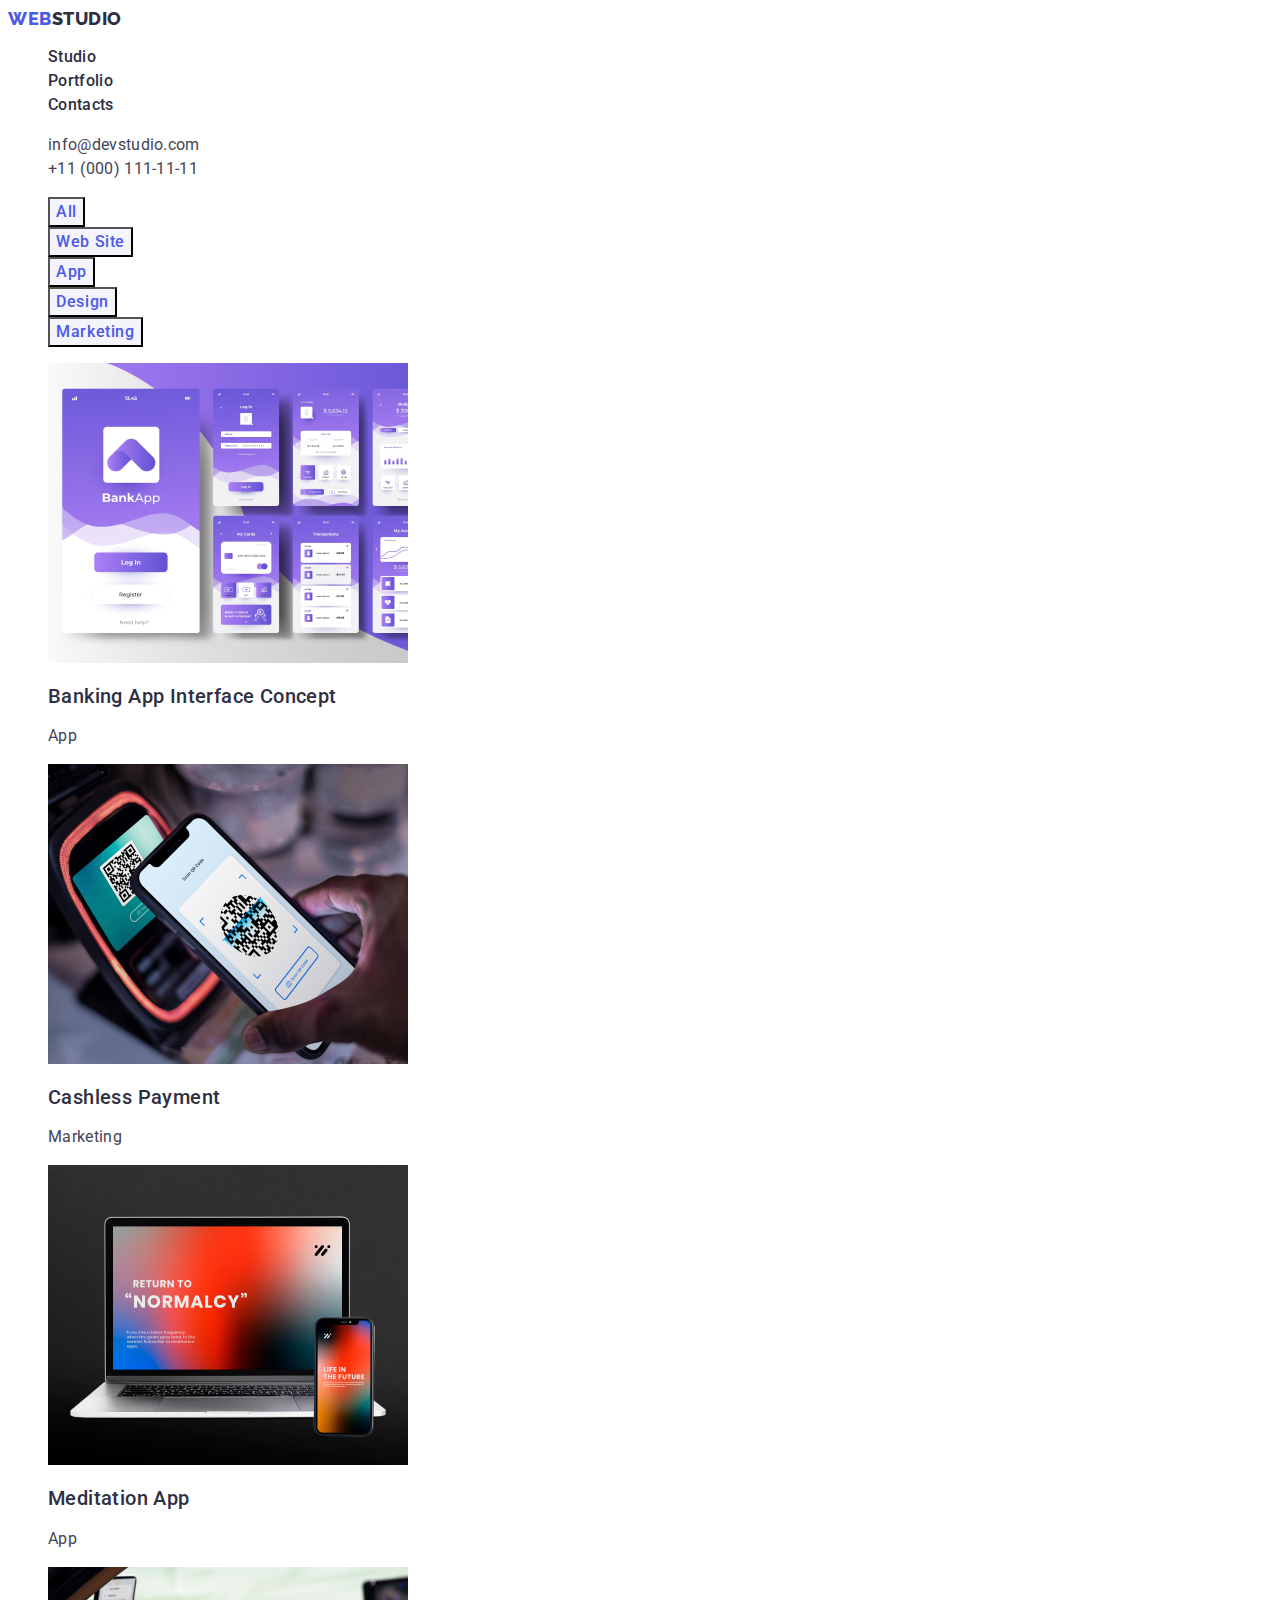
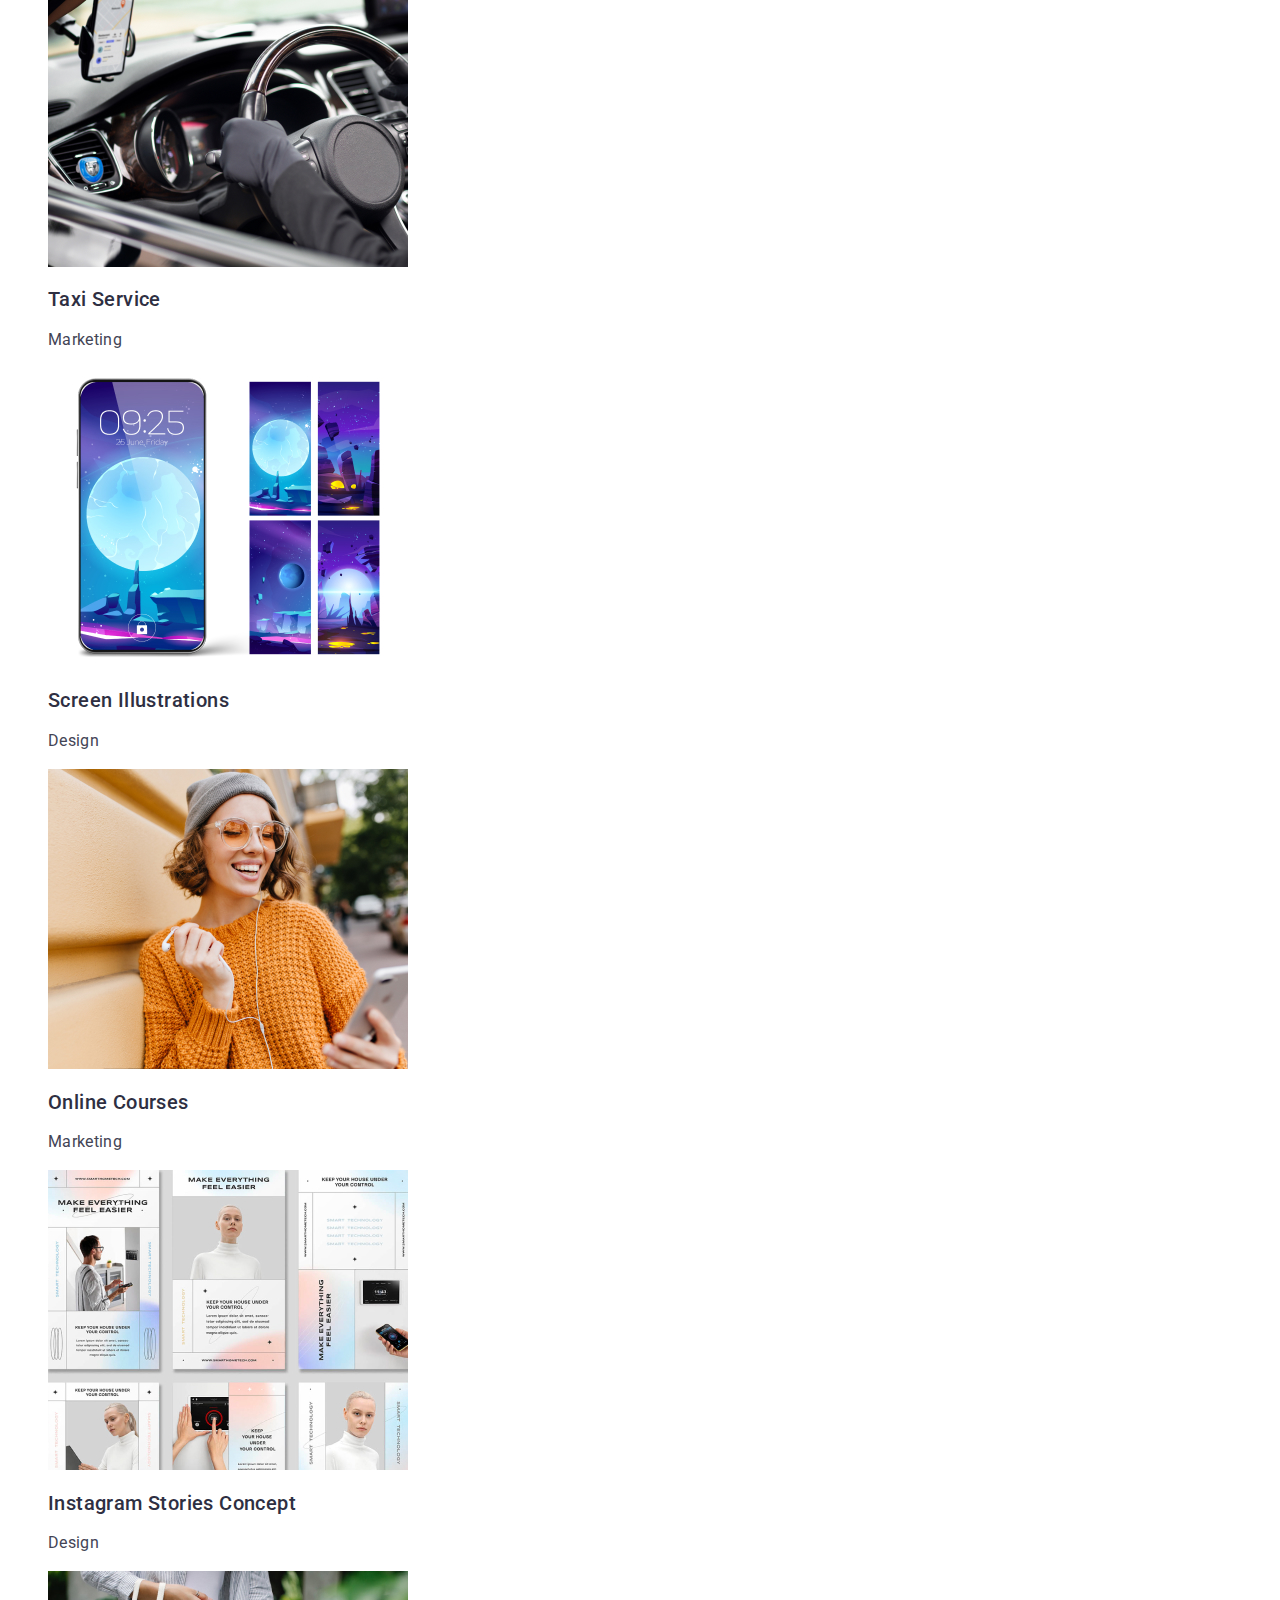
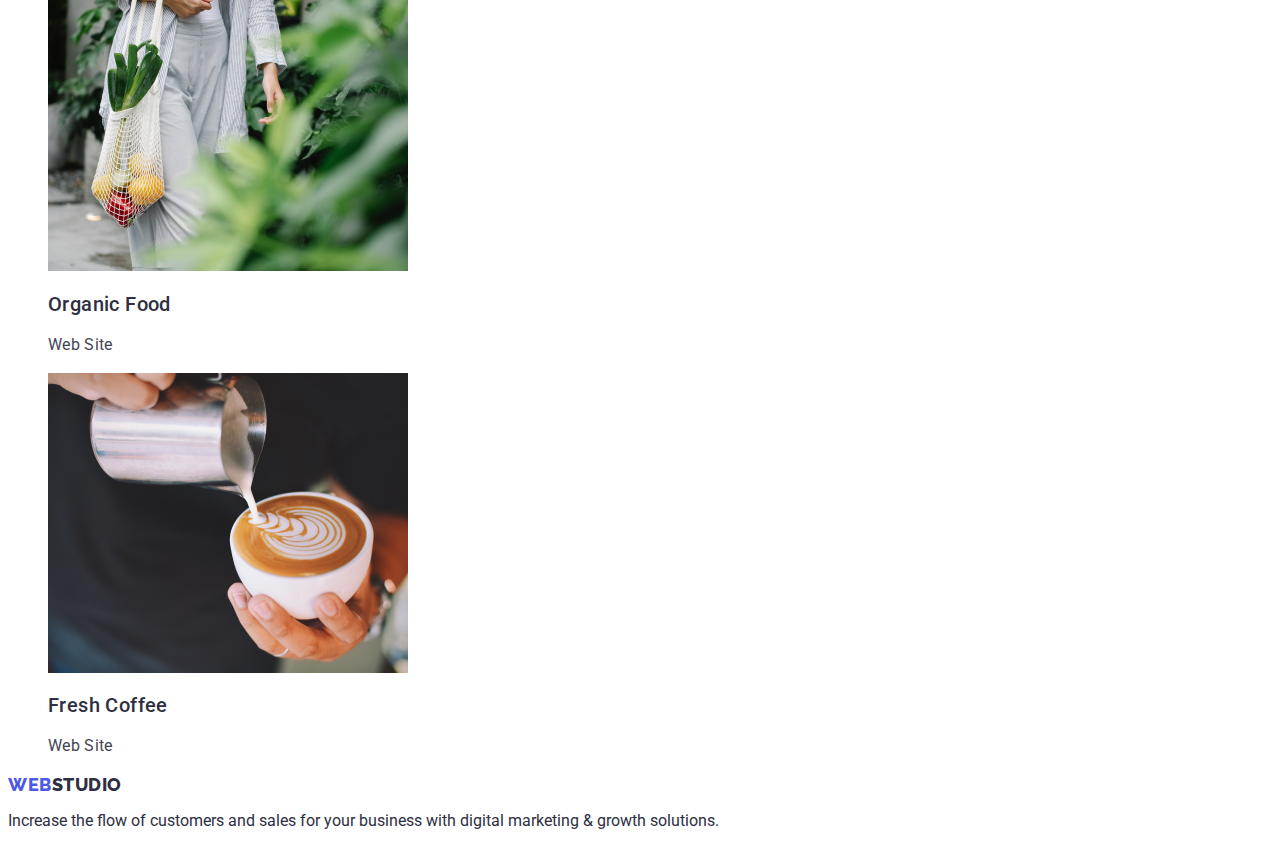
==== portfolio.html @ 3c25cfc9 "update html css" ====
<!DOCTYPE html>
<html lang="en">
  <head>
    <meta charset="UTF-8" />
    <meta http-equiv="X-UA-Compatible" content="IE=edge" />
    <meta name="viewport" content="width=device-width, initial-scale=1.0" />
    <title>Portfolio</title>
    <link rel="preconnect" href="https://fonts.googleapis.com" />
    <link rel="preconnect" href="https://fonts.gstatic.com" crossorigin />
    <link
      href="https://fonts.googleapis.com/css2?family=Raleway:wght@800&family=Roboto:wght@400;500;700;900&display=swap"
      rel="stylesheet"
    />
    <link rel="stylesheet" href="./css/styles.css" />
  </head>
  <body>
    <header class="page-header">
      <nav class="main-navigation">
        <a class="logo link" href="./index.html">
          <span class="logo-color">Web</span>Studio
        </a>
        <ul class="menu list">
          <li class="menu-item">
            <a class="menu-link link" href="./index.html">Studio</a>
          </li>
          <li class="menu-item">
            <a class="menu-link link" href="./portfolio.html">Portfolio</a>
          </li>
          <li class="menu-item">
            <a class="menu-link link" href="#">Contacts</a>
          </li>
        </ul>
      </nav>
      <address class="tel-mail">
        <ul class="list-address list">
          <li class="list-address-item">
            <a class="list-address-link link" href="mailto:info@devstudio.com"
              >info@devstudio.com</a
            >
          </li>
          <li class="list-address-item">
            <a class="list-address-link link" href="tel:+110001111111"
              >+11 (000) 111-11-11</a
            >
          </li>
        </ul>
      </address>
    </header>
    <main>
      <section class="projects">
        <ul class="list filters">
          <li class="filters-item">
            <button class="button-filters" type="button">All</button>
          </li>
          <li class="filters-item">
            <button class="button-filters" type="button">Web Site</button>
          </li>
          <li class="filters-item">
            <button class="button-filters" type="button">App</button>
          </li>
          <li class="filters-item">
            <button class="button-filters" type="button">Design</button>
          </li>
          <li class="filters-item">
            <button class="button-filters" type="button">Marketing</button>
          </li>
        </ul>
        <h1 hidden>portfolio</h1>
        <ul class="project-cards list">
          <li class="project-cards-item">
            <a class="project-cards-link link" href="">
              <img
                class="project-cards-img"
                src="./images/portfolio/img-8.jpg"
                alt="Banking App Interface Concept"
                width="360"
                height="300"
              />
              <h2 class="project-cards-title">Banking App Interface Concept</h2>
              <p class="project-cards-text">App</p>
            </a>
          </li>
          <li class="project-cards-item">
            <a class="project-cards-link link" href="">
              <img
                class="project-cards-img"
                src="./images/portfolio/img-7.jpg"
                alt="Cashless Payment"
                width="360"
                height="300"
              />
              <h2 class="project-cards-title">Cashless Payment</h2>
              <p class="project-cards-text">Marketing</p>
            </a>
          </li>
          <li class="project-cards-item">
            <a class="project-cards-link link" href="">
              <img
                class="project-cards-img"
                src="./images/portfolio/img-6.jpg"
                alt="Meditation App"
                width="360"
                height="300"
              />
              <h2 class="project-cards-title">Meditation App</h2>
              <p class="project-cards-text">App</p>
            </a>
          </li>
          <li class="project-cards-item">
            <a class="project-cards-link link" href="">
              <img
                class="project-cards-img"
                src="./images/portfolio/img-5.jpg"
                alt="Taxi Service"
                width="360"
                height="300"
              />
              <h2 class="project-cards-title">Taxi Service</h2>
              <p class="project-cards-text">Marketing</p>
            </a>
          </li>
          <li class="project-cards-item">
            <a class="project-cards-link link" href="">
              <img
                class="project-cards-img"
                src="./images/portfolio/img-4.jpg"
                alt="Screen Illustrations"
                width="360"
                height="300"
              />
              <h2 class="project-cards-title">Screen Illustrations</h2>
              <p class="project-cards-text">Design</p>
            </a>
          </li>
          <li class="project-cards-item">
            <a class="project-cards-link link" href="">
              <img
                class="project-cards-img"
                src="./images/portfolio/img-3.jpg"
                alt="Online Courses"
                width="360"
                height="300"
              />
              <h2 class="project-cards-title">Online Courses</h2>
              <p class="project-cards-text">Marketing</p>
            </a>
          </li>
          <li class="project-cards-item">
            <a class="project-cards-link link" href="">
              <img
                class="project-cards-img"
                src="./images/portfolio/img-2.jpg"
                alt="Instagram Stories Concept"
                width="360"
                height="300"
              />
              <h2 class="project-cards-title">Instagram Stories Concept</h2>
              <p class="project-cards-text">Design</p>
            </a>
          </li>
          <li class="project-cards-item">
            <a class="project-cards-link link" href="">
              <img
                class="project-cards-img"
                src="./images/portfolio/img-1.jpg"
                alt="Organic Food"
                width="360"
                height="300"
              />
              <h2 class="project-cards-title">Organic Food</h2>
              <p class="project-cards-text">Web Site</p>
            </a>
          </li>
          <li class="project-cards-item">
            <a class="project-cards-link link" href="">
              <img
                class="project-cards-img"
                src="./images/portfolio/img.jpg"
                alt="Fresh Coffee"
                width="360"
                height="300"
              />
              <h2 class="project-cards-title">Fresh Coffee</h2>
              <p class="project-cards-text">Web Site</p>
            </a>
          </li>
        </ul>
      </section>
    </main>
    <footer>
      <a class="link logo" href="./index.html"
        ><span class="logo-color">Web</span>Studio</a
      >
      <p>
        Increase the flow of customers and sales for your business with digital
        marketing & growth solutions.
      </p>
    </footer>
  </body>
</html>
---- css/styles.css ----
:root {
  --primary-color: #2e2f42;
  --secondary-color: #434455;
  --accent-color: #4d5ae5;
  --hover-color: #404bbf;
  --background-color: #ffffff;
}
.list {
  list-style-type: none;
}
.link {
  text-decoration: none;
}
button {
  cursor: pointer;
}

body {
  font-family: "Roboto", sans-serif;
  color: var(--primary-color);
  background-color: var(--background-color);
}
.logo-color {
  font-family: "Raleway", sans-serif;
  font-size: 18px;
  font-style: normal;
  font-weight: 800;
  line-height: 1.17;
  letter-spacing: 0.54px;
  text-transform: uppercase;
  color: var(--accent-color);
}
.logo {
  font-family: "Raleway", sans-serif;
  font-size: 18px;
  font-style: normal;
  font-weight: 800;
  line-height: 1.17;
  letter-spacing: 0.54px;
  text-transform: uppercase;
  color: var(--primary-color);
}
.menu-link {
  font-family: "Roboto", sans-serif;
  font-size: 16px;
  font-weight: 500;
  line-height: 1.5;
  letter-spacing: 0.32px;
  color: var(--primary-color);
}
.menu-link:hover,
.menu-link:focus {
  text-decoration: underline;
  color: var(--hover-color);
}
.list-address-link {
  font-family: "Roboto", sans-serif;
  color: var(--secondary-color);
  font-size: 16px;
  font-style: normal;
  font-weight: 400;
  line-height: 1.5;
  letter-spacing: 0.32px;
}
.list-address-link:hover,
.list-address-link:focus {
  color: var(--hover-color);
}
.button-filters {
  font-family: "Roboto", sans-serif;
  font-size: 16px;
  font-style: normal;
  font-weight: 500;
  line-height: 1.5;
  letter-spacing: 0.64px;
  color: var(--accent-color);
  background-color: #f4f4fd;
}
.button-filters:hover,
.button-filters:focus {
  color: var(--background-color);
  background-color: var(--hover-color);
}
.project-cards-title {
  font-family: "Roboto", sans-serif;
  font-size: 20px;
  font-style: normal;
  font-weight: 500;
  line-height: 1.2;
  letter-spacing: 0.4px;
  color: var(--primary-color);
}
.project-cards-text {
  font-family: "Roboto", sans-serif;
  font-size: 16px;
  font-weight: 400;
  line-height: 1.5;
  letter-spacing: 0.32px;
  color: var(--secondary-color);
}
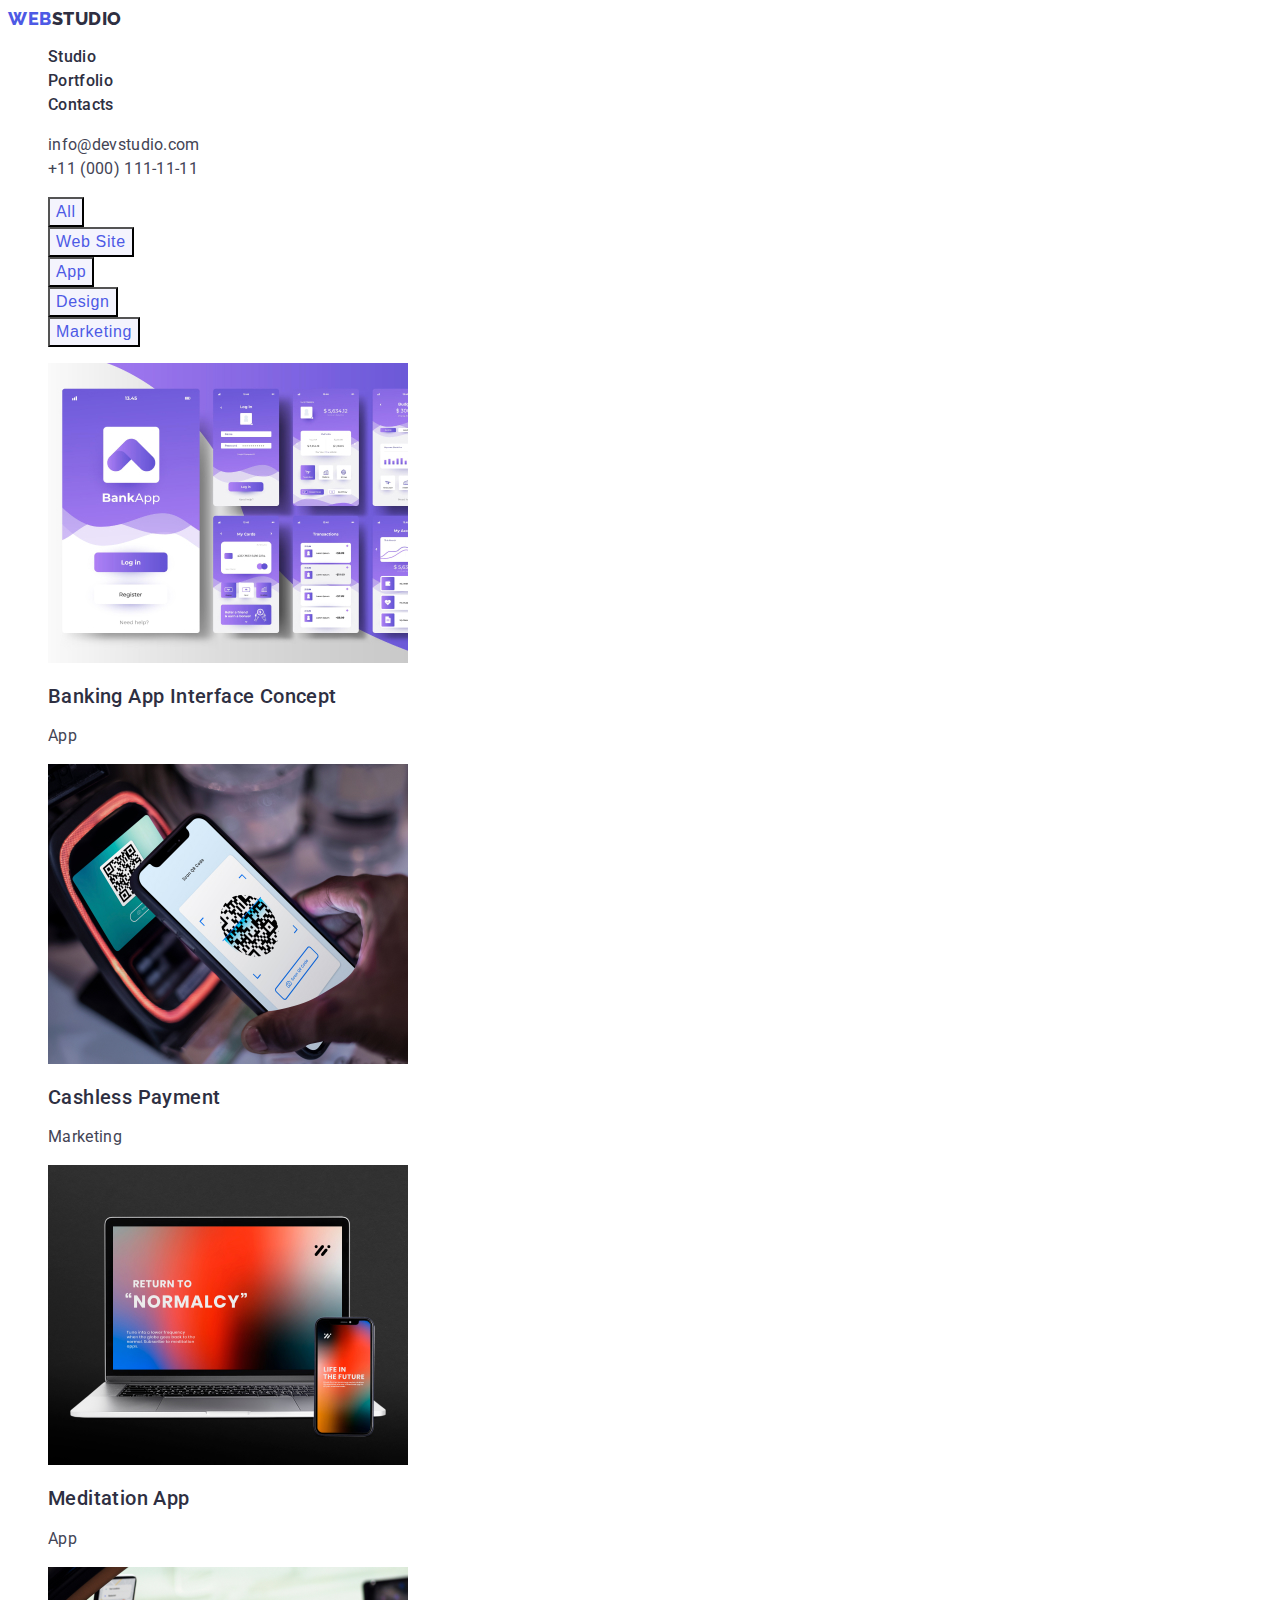
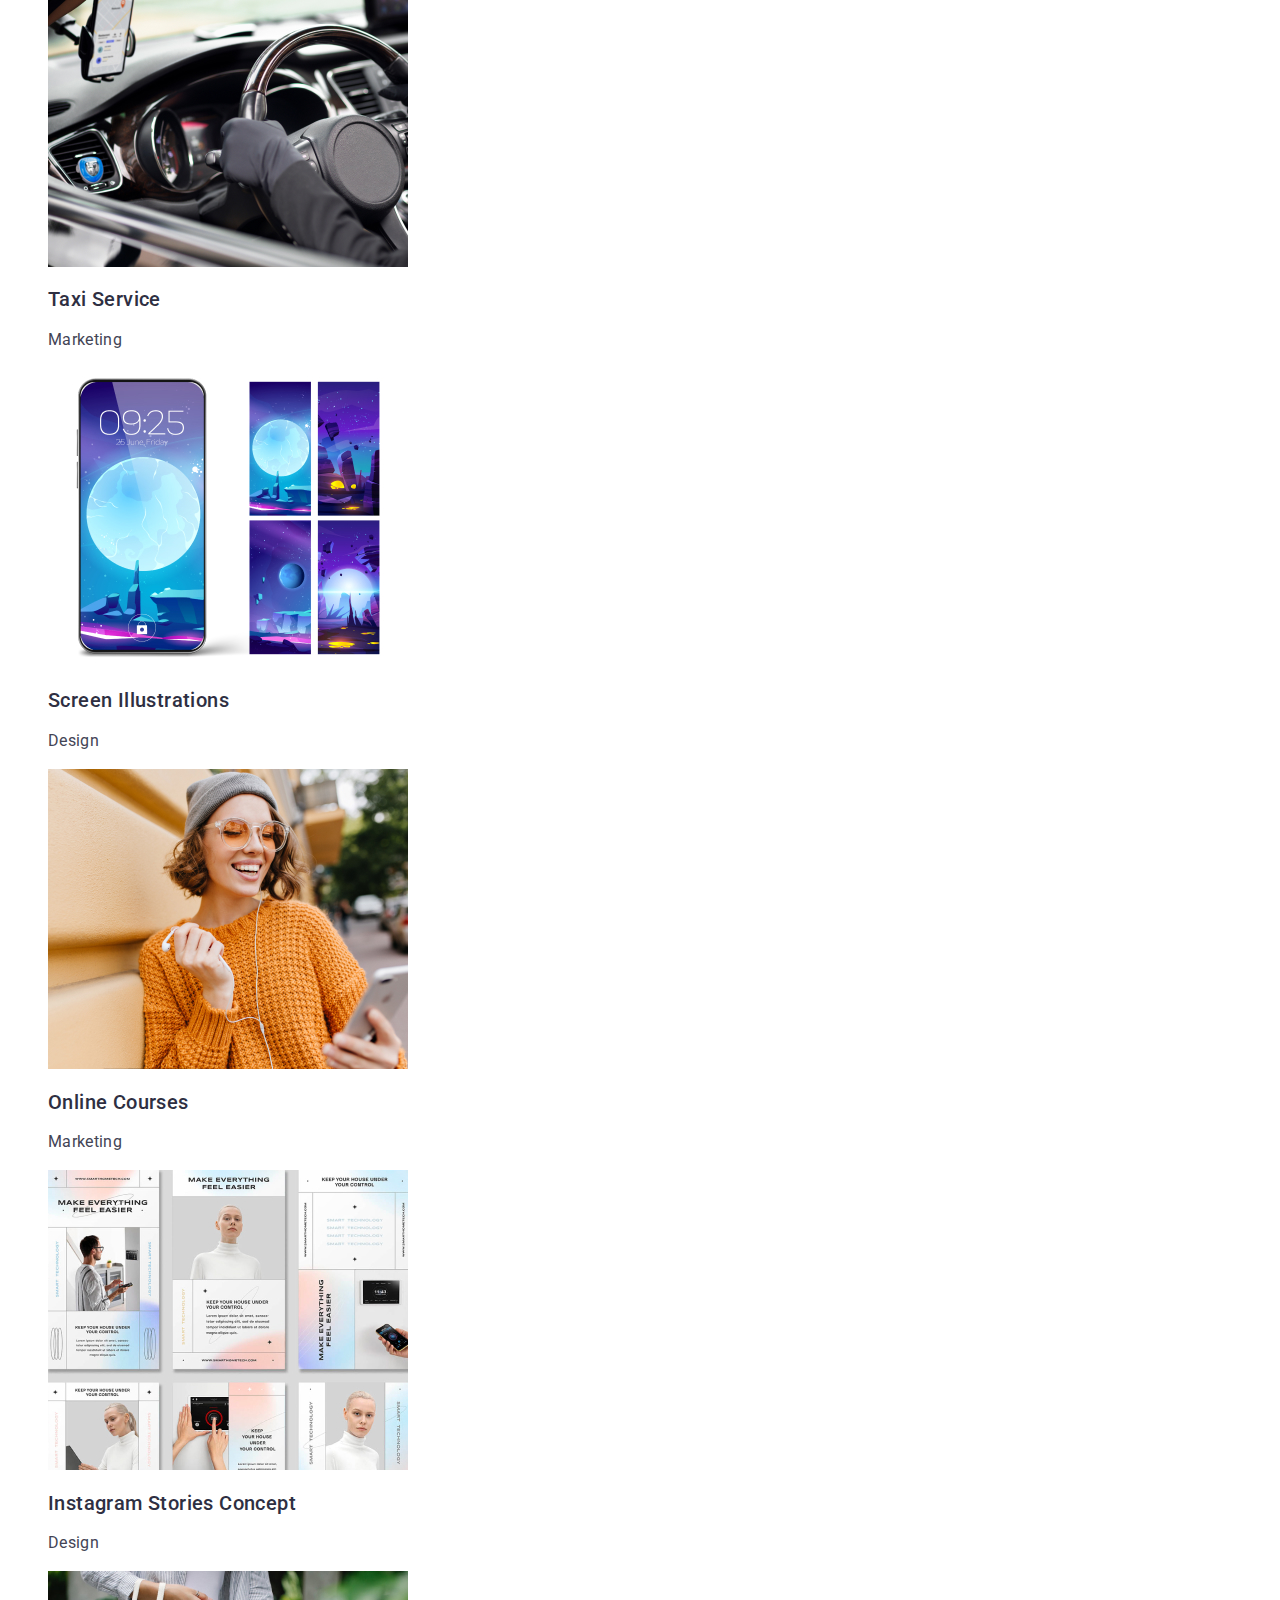
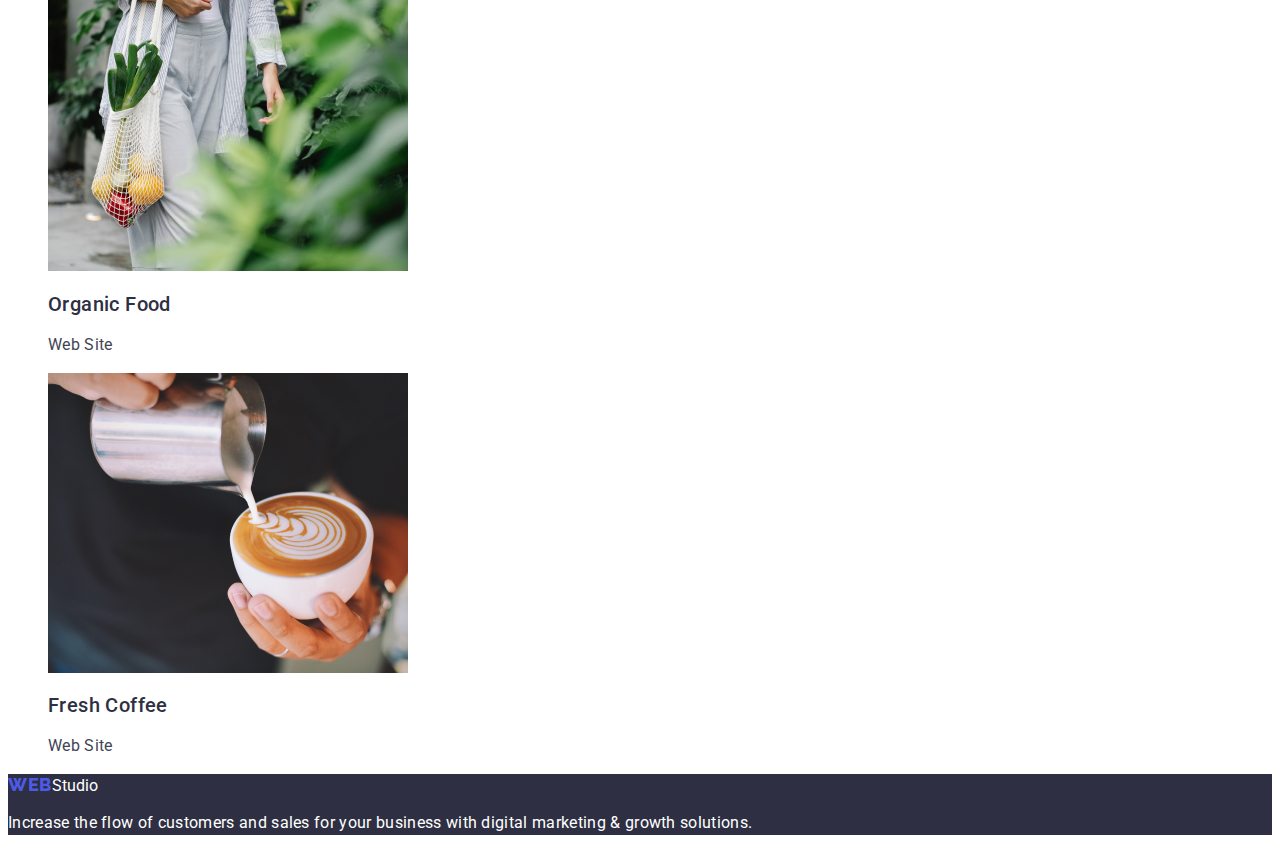
==== commit b4ed8bfa: "fixed" ====
--- a/portfolio.html
+++ b/portfolio.html
@@ -187,11 +187,11 @@
         </ul>
       </section>
     </main>
-    <footer>
-      <a class="link logo" href="./index.html"
+    <footer class="page-footer">
+      <a class="link logo-footer" href="./index.html"
         ><span class="logo-color">Web</span>Studio</a
       >
-      <p>
+      <p class="footer-text">
         Increase the flow of customers and sales for your business with digital
         marketing & growth solutions.
       </p>
--- a/css/styles.css
+++ b/css/styles.css
@@ -17,7 +17,7 @@
 
 body {
   font-family: "Roboto", sans-serif;
-  color: var(--primary-color);
+  color: var(--secondary-color);
   background-color: var(--background-color);
 }
 .logo-color {
@@ -41,7 +41,6 @@
   color: var(--primary-color);
 }
 .menu-link {
-  font-family: "Roboto", sans-serif;
   font-size: 16px;
   font-weight: 500;
   line-height: 1.5;
@@ -54,7 +53,6 @@
   color: var(--hover-color);
 }
 .list-address-link {
-  font-family: "Roboto", sans-serif;
   color: var(--secondary-color);
   font-size: 16px;
   font-style: normal;
@@ -67,7 +65,6 @@
   color: var(--hover-color);
 }
 .button-filters {
-  font-family: "Roboto", sans-serif;
   font-size: 16px;
   font-style: normal;
   font-weight: 500;
@@ -82,7 +79,6 @@
   background-color: var(--hover-color);
 }
 .project-cards-title {
-  font-family: "Roboto", sans-serif;
   font-size: 20px;
   font-style: normal;
   font-weight: 500;
@@ -91,10 +87,81 @@
   color: var(--primary-color);
 }
 .project-cards-text {
-  font-family: "Roboto", sans-serif;
   font-size: 16px;
-  font-weight: 400;
   line-height: 1.5;
   letter-spacing: 0.32px;
   color: var(--secondary-color);
 }
+.hero {
+  background-color: var(--primary-color);
+}
+.tittle {
+  font-size: 56px;
+  font-style: normal;
+  font-weight: 700;
+  line-height: 1.1;
+  letter-spacing: 1.12px;
+  color: var(--background-color);
+  text-align: center;
+}
+.cta-button {
+  font-size: 16px;
+  font-style: normal;
+  font-weight: 500;
+  line-height: 1.5;
+  letter-spacing: 0.64px;
+  color: var(--background-color);
+  background-color: var(--accent-color);
+}
+.cta-button:hover,
+.cta-button:focus {
+  color: var(--background-color);
+  background-color: var(--hover-color);
+}
+.benefits-title {
+  font-size: 20px;
+  font-style: normal;
+  font-weight: 500;
+  line-height: 1.2;
+  letter-spacing: 0.4px;
+  color: var(--primary-color);
+}
+.benefits-text {
+  font-size: 16px;
+  line-height: 1.5;
+  letter-spacing: 0.32px;
+}
+.our-job,
+.our-team {
+  font-size: 36px;
+  font-style: normal;
+  line-height: 1.1;
+  letter-spacing: 0.72px;
+  text-transform: capitalize;
+  color: var(--primary-color);
+}
+.worker-name {
+  font-size: 20px;
+  font-style: normal;
+  font-weight: 500;
+  line-height: 1.2;
+  letter-spacing: 0.4px;
+  color: var(--primary-color);
+}
+.work-position {
+  font-size: 16px;
+  line-height: 1.5;
+  letter-spacing: 0.32px;
+}
+.page-footer {
+  background-color: var(--primary-color);
+}
+.footer-text {
+  font-size: 16px;
+  line-height: 1.5;
+  letter-spacing: 0.32px;
+  color: var(--background-color);
+}
+.logo-footer {
+  color: var(--background-color);
+}
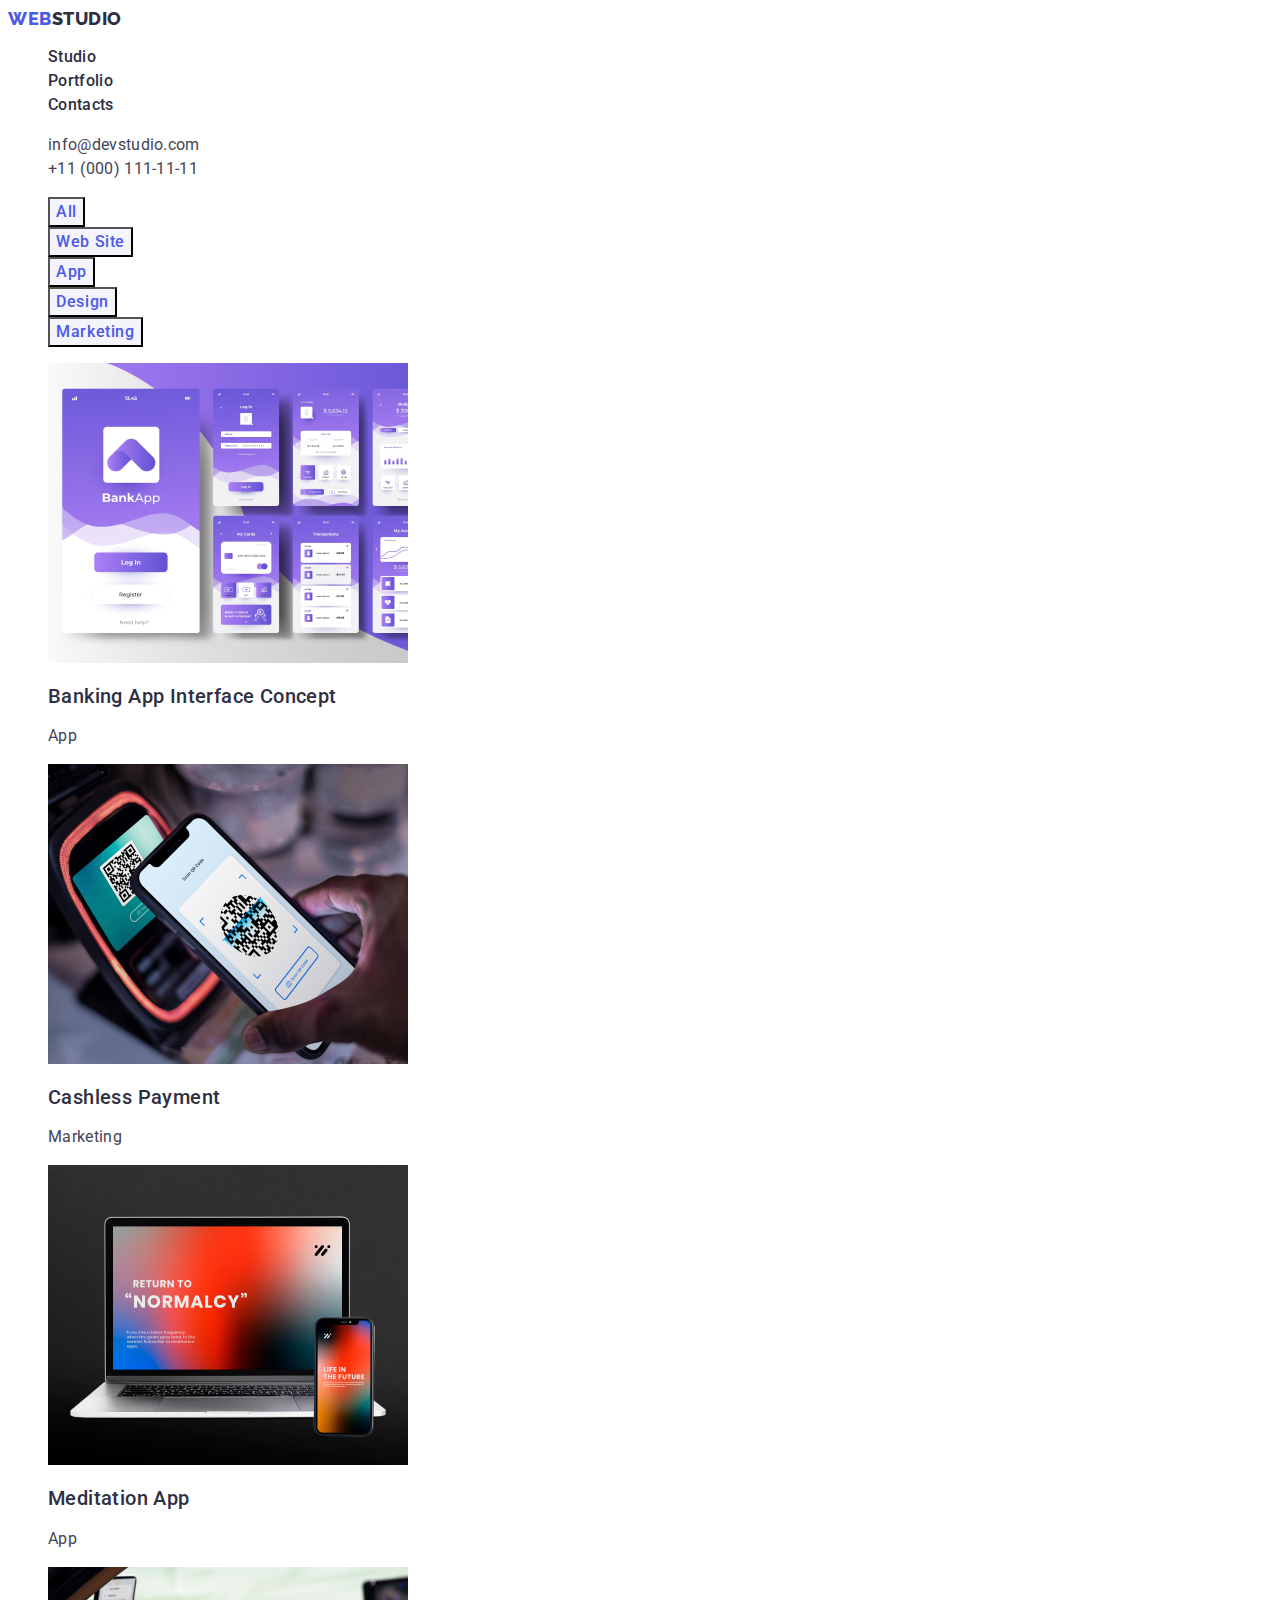
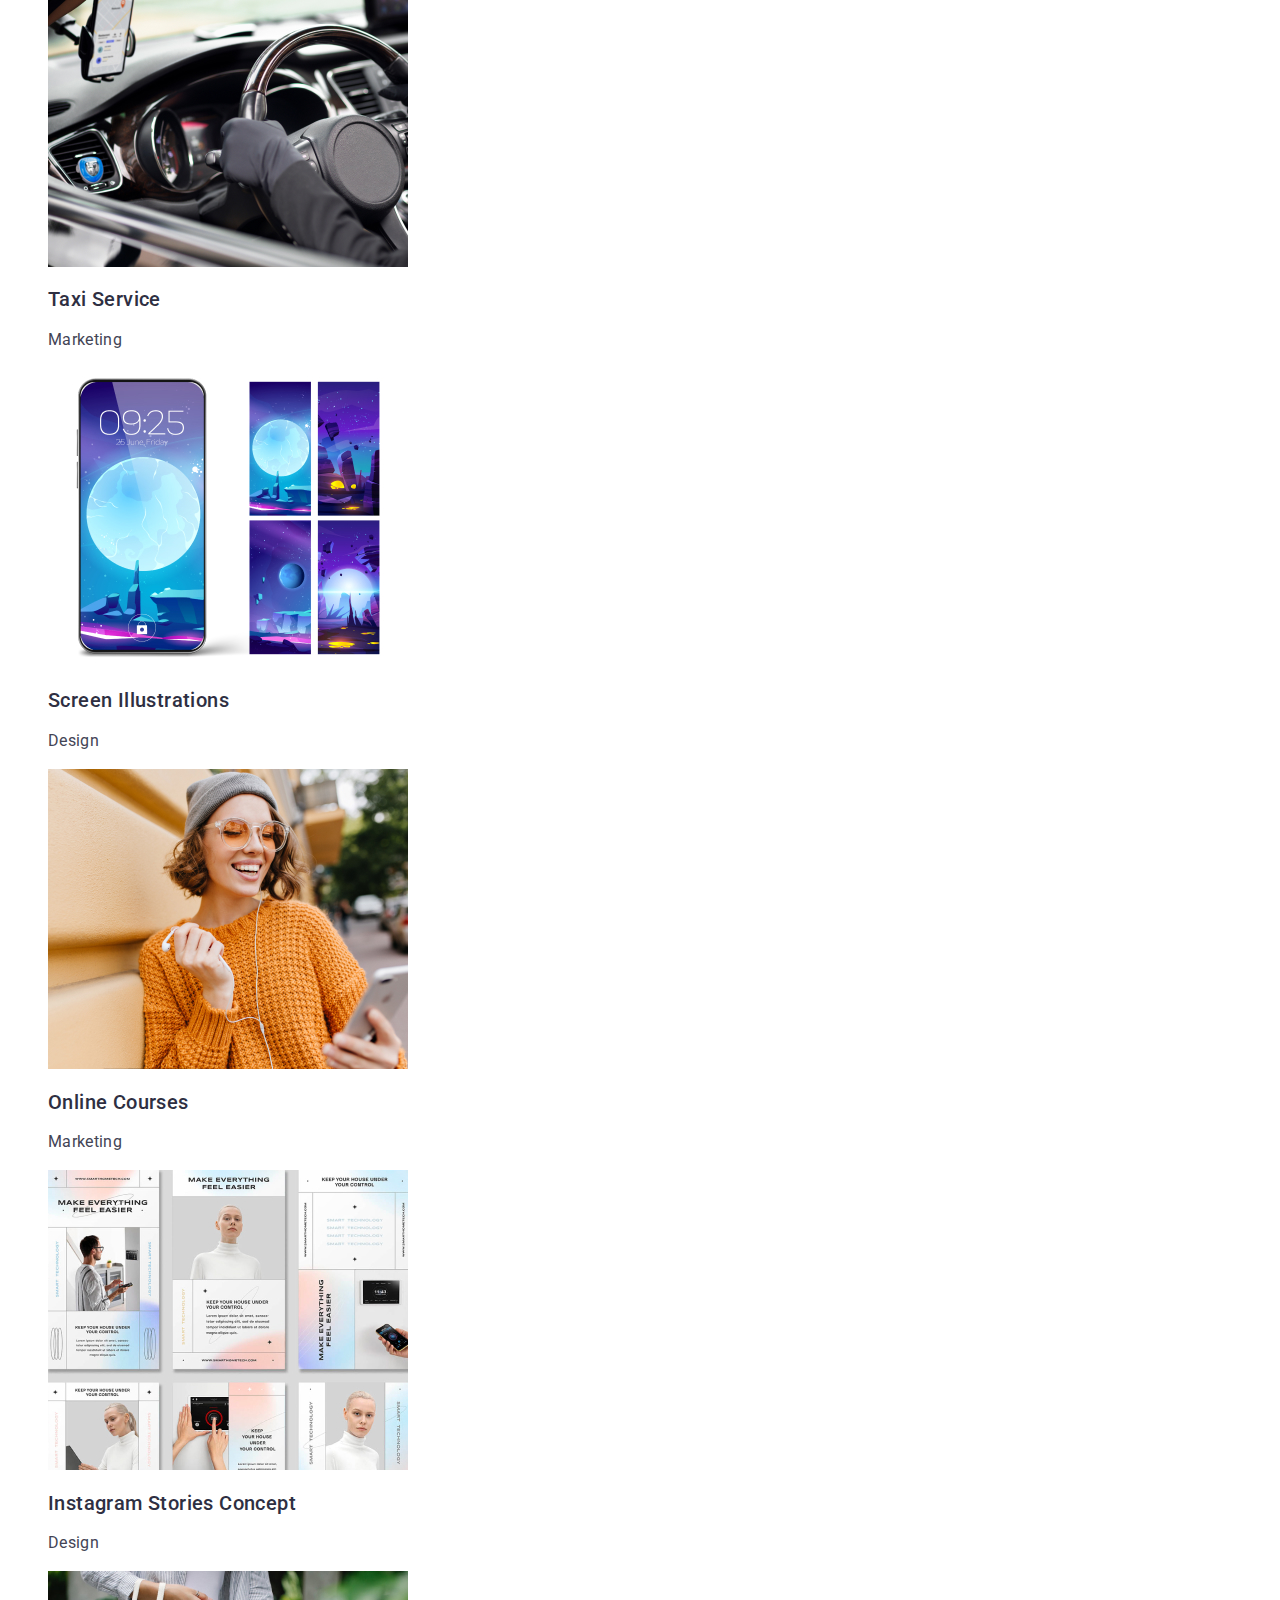
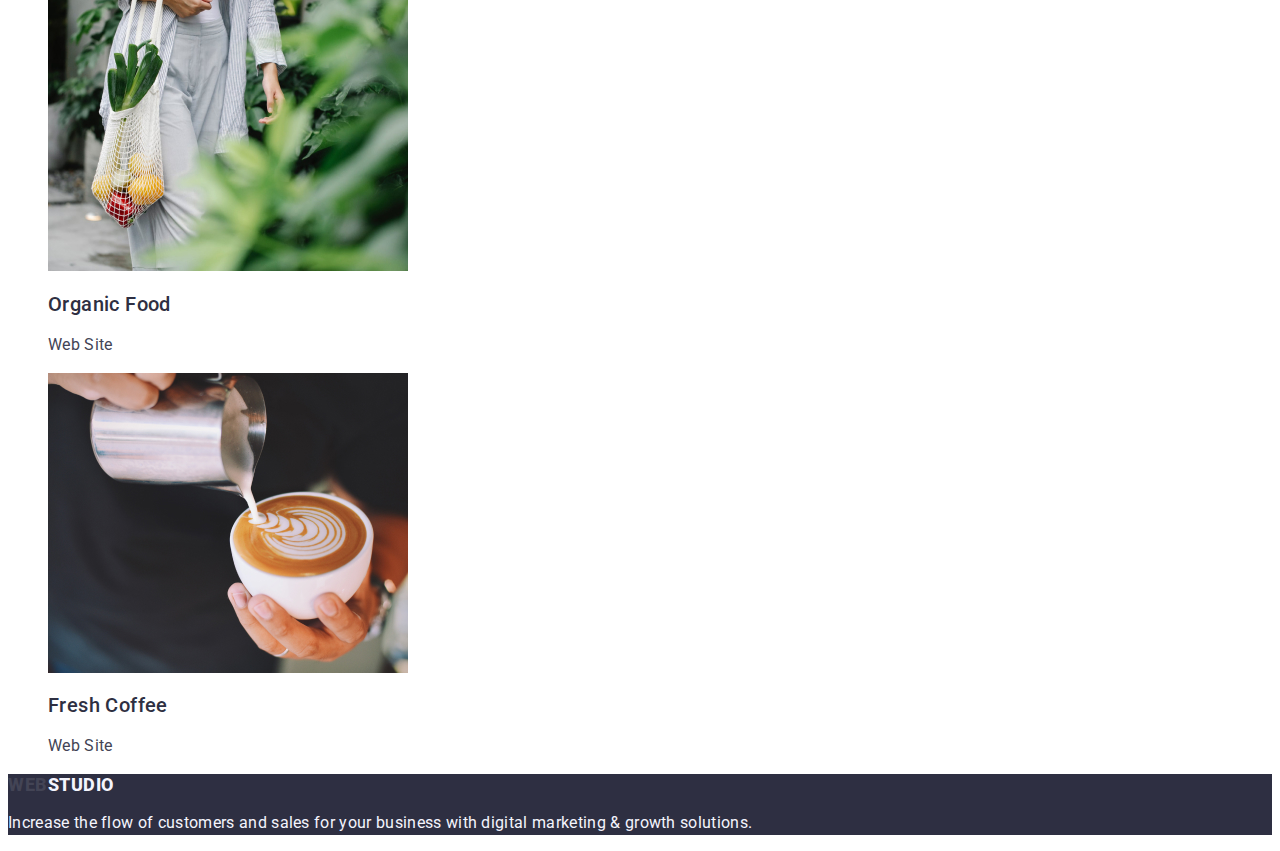
==== commit ebeca9b4: "fixed" ====
--- a/portfolio.html
+++ b/portfolio.html
@@ -17,7 +17,7 @@
     <header class="page-header">
       <nav class="main-navigation">
         <a class="logo link" href="./index.html">
-          <span class="logo-color">Web</span>Studio
+          Web<span class="logo-color">Studio</span>
         </a>
         <ul class="menu list">
           <li class="menu-item">
@@ -27,7 +27,7 @@
             <a class="menu-link link" href="./portfolio.html">Portfolio</a>
           </li>
           <li class="menu-item">
-            <a class="menu-link link" href="#">Contacts</a>
+            <a class="menu-link link" href="">Contacts</a>
           </li>
         </ul>
       </nav>
@@ -35,37 +35,41 @@
         <ul class="list-address list">
           <li class="list-address-item">
             <a class="list-address-link link" href="mailto:info@devstudio.com"
-              >info@devstudio.com</a
-            >
+              >info@devstudio.com
+            </a>
           </li>
           <li class="list-address-item">
             <a class="list-address-link link" href="tel:+110001111111"
-              >+11 (000) 111-11-11</a
-            >
+              >+11 (000) 111-11-11
+            </a>
           </li>
         </ul>
       </address>
     </header>
     <main>
       <section class="projects">
+        <h1 class="our-portfolio" hidden>portfolio</h1>
         <ul class="list filters">
           <li class="filters-item">
-            <button class="button-filters" type="button">All</button>
-          </li>
-          <li class="filters-item">
-            <button class="button-filters" type="button">Web Site</button>
-          </li>
-          <li class="filters-item">
-            <button class="button-filters" type="button">App</button>
-          </li>
-          <li class="filters-item">
-            <button class="button-filters" type="button">Design</button>
-          </li>
-          <li class="filters-item">
-            <button class="button-filters" type="button">Marketing</button>
-          </li>
-        </ul>
-        <h1 hidden>portfolio</h1>
+            <button class="button-filters button" type="button">All</button>
+          </li>
+          <li class="filters-item">
+            <button class="button-filters button" type="button">
+              Web Site
+            </button>
+          </li>
+          <li class="filters-item">
+            <button class="button-filters button" type="button">App</button>
+          </li>
+          <li class="filters-item">
+            <button class="button-filters button" type="button">Design</button>
+          </li>
+          <li class="filters-item">
+            <button class="button-filters button" type="button">
+              Marketing
+            </button>
+          </li>
+        </ul>
         <ul class="project-cards list">
           <li class="project-cards-item">
             <a class="project-cards-link link" href="">
@@ -189,7 +193,7 @@
     </main>
     <footer class="page-footer">
       <a class="link logo-footer" href="./index.html"
-        ><span class="logo-color">Web</span>Studio</a
+        >Web<span class="logo-color-footer">Studio</span></a
       >
       <p class="footer-text">
         Increase the flow of customers and sales for your business with digital
--- a/css/styles.css
+++ b/css/styles.css
@@ -4,6 +4,7 @@
   --accent-color: #4d5ae5;
   --hover-color: #404bbf;
   --background-color: #ffffff;
+  --background-items: #F4F4FD;
 }
 .list {
   list-style-type: none;
@@ -28,7 +29,7 @@
   line-height: 1.17;
   letter-spacing: 0.54px;
   text-transform: uppercase;
-  color: var(--accent-color);
+  color: var(--primary-color);
 }
 .logo {
   font-family: "Raleway", sans-serif;
@@ -38,7 +39,7 @@
   line-height: 1.17;
   letter-spacing: 0.54px;
   text-transform: uppercase;
-  color: var(--primary-color);
+  color: var(--accent-color);
 }
 .menu-link {
   font-size: 16px;
@@ -60,18 +61,21 @@
   line-height: 1.5;
   letter-spacing: 0.32px;
 }
+.tel-mail {
+  font-style: normal;
+}
 .list-address-link:hover,
 .list-address-link:focus {
-  color: var(--hover-color);
+  color: var(--accent-color);
 }
 .button-filters {
+  font-family: "Roboto", sans-serif;
+  font-weight: 500;
   font-size: 16px;
-  font-style: normal;
-  font-weight: 500;
   line-height: 1.5;
-  letter-spacing: 0.64px;
+  letter-spacing: 0.04em;
   color: var(--accent-color);
-  background-color: #f4f4fd;
+  background-color: var(--background-items);
 }
 .button-filters:hover,
 .button-filters:focus {
@@ -99,12 +103,13 @@
   font-size: 56px;
   font-style: normal;
   font-weight: 700;
-  line-height: 1.1;
+  line-height: 1.07;
   letter-spacing: 1.12px;
   color: var(--background-color);
   text-align: center;
 }
 .cta-button {
+  font-family: "Roboto", sans-serif;
   font-size: 16px;
   font-style: normal;
   font-weight: 500;
@@ -135,10 +140,17 @@
 .our-team {
   font-size: 36px;
   font-style: normal;
-  line-height: 1.1;
+  line-height: 1.11;
   letter-spacing: 0.72px;
   text-transform: capitalize;
+  text-align: center;
   color: var(--primary-color);
+}
+.team {
+  background-color: var(--background-items);
+}
+.team-list {
+  background-color: var(--background-color);
 }
 .worker-name {
   font-size: 20px;
@@ -160,8 +172,17 @@
   font-size: 16px;
   line-height: 1.5;
   letter-spacing: 0.32px;
-  color: var(--background-color);
+  color: var(--background-items);
 }
 .logo-footer {
-  color: var(--background-color);
+  color: var(--accent-color)
+  font-family: "Raleway", sans-serif;
+  font-weight: 800;
+  font-size: 18px;
+  line-height: 1.17;
+  letter-spacing: 0.03em;
+  text-transform: uppercase;
 }
+.logo-color-footer {
+  color: var(--background-items);
+}